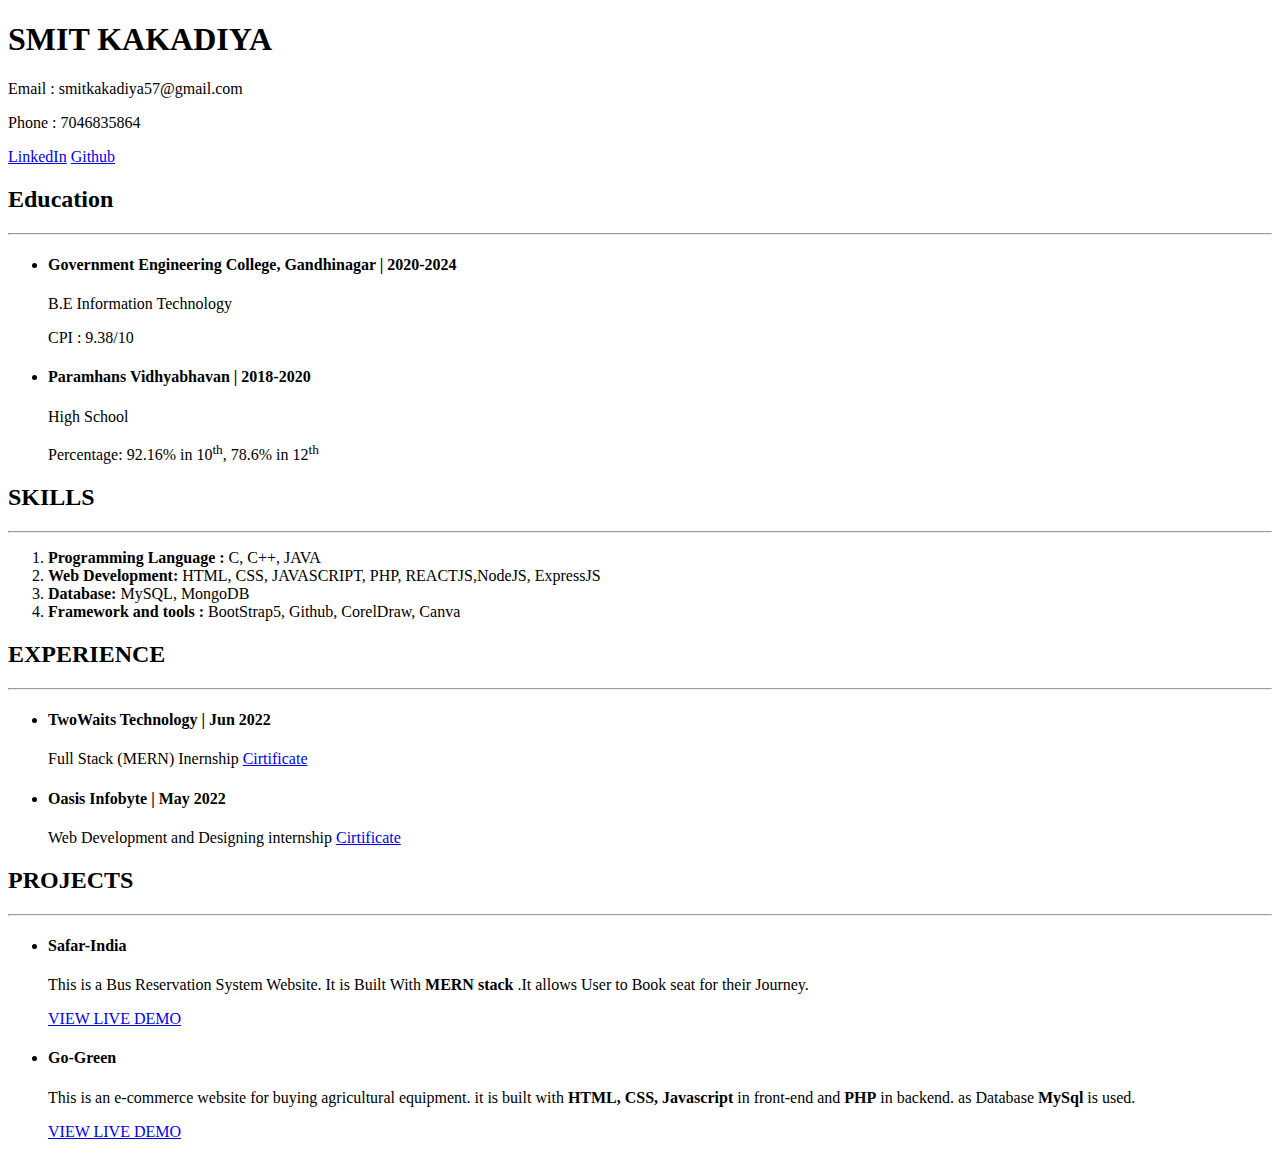
==== prac-6/index.html @ bec28dfa "Add files via upload" ====
<!-- practical-6  SMIT KAKADIYA RESUME -->


<!DOCTYPE html>
<html lang="en">

<head>
    <meta charset="UTF-8">
    <meta http-equiv="X-UA-Compatible" content="IE=edge">
    <meta name="viewport" content="width=device-width, initial-scale=1.0">
    <title>SMIT KAKADIYA RESUME</title>
</head>

<body >
    <div class="container">
        <div class="contact">
            <h1>SMIT KAKADIYA</h1>
            <p>Email : smitkakadiya57@gmail.com</p>
            <p>Phone : 7046835864</p>
            <p><a href="#">LinkedIn</a> <a href="#">Github</a></p>
        </div>
        <h2>Education</h2>
        <hr>
        <ul>
            <li>
                <h4>Government Engineering College, Gandhinagar | 2020-2024</h4>
                <p>B.E Information Technology</p>
                <p>CPI : 9.38/10</p>
            </li>
            <li>
                <h4>Paramhans Vidhyabhavan | 2018-2020</h4>
                <p>High School</p>
                <p>Percentage: 92.16% in 10<sup>th</sup>, 78.6% in 12<sup>th</sup> </p>
            </li>
        </ul>
        <h2>SKILLS</h2>
        <hr>
        <ol>
            <li><strong>Programming Language : </strong>C, C++, JAVA</li>
            <li><strong>Web Development:</strong> HTML, CSS, JAVASCRIPT, PHP, REACTJS,NodeJS, ExpressJS</li>
            <li><strong>Database: </strong> MySQL, MongoDB</li>
            <li><strong>Framework and tools :</strong> BootStrap5, Github, CorelDraw, Canva</li>
        </ol>
        <h2>EXPERIENCE</h2>
        <hr>
        <ul>
            <li>
                <h4> TwoWaits Technology | Jun 2022 </h4>
                <p>Full Stack (MERN) Inernship <a href="#">Cirtificate</a></p>
            </li>
            <li>
                <h4> Oasis Infobyte | May 2022 </h4>
                <p> Web Development and Designing internship <a href="#">Cirtificate</a></p>
            </li>
        </ul>

        <h2>PROJECTS</h2>
        <hr>
        <ul>
            <li>
                <h4>Safar-India</h4>
                <p> This is a Bus Reservation System Website. It is Built With <strong>MERN stack</strong> .It allows
                    User to Book seat for their Journey. </p>
                <a href="#"> VIEW LIVE DEMO</a>
            </li>

            <li>
                <h4>Go-Green</h4>
                <p> This is an e-commerce website for buying agricultural equipment. it is built with <strong>HTML, CSS,
                        Javascript </strong>in front-end and <strong>PHP</strong> in backend. as Database
                    <strong>MySql</strong> is used.</p>
                <a href="#"> VIEW LIVE DEMO</a>
            </li>
        </ul>
    </div>
</body>

</html>
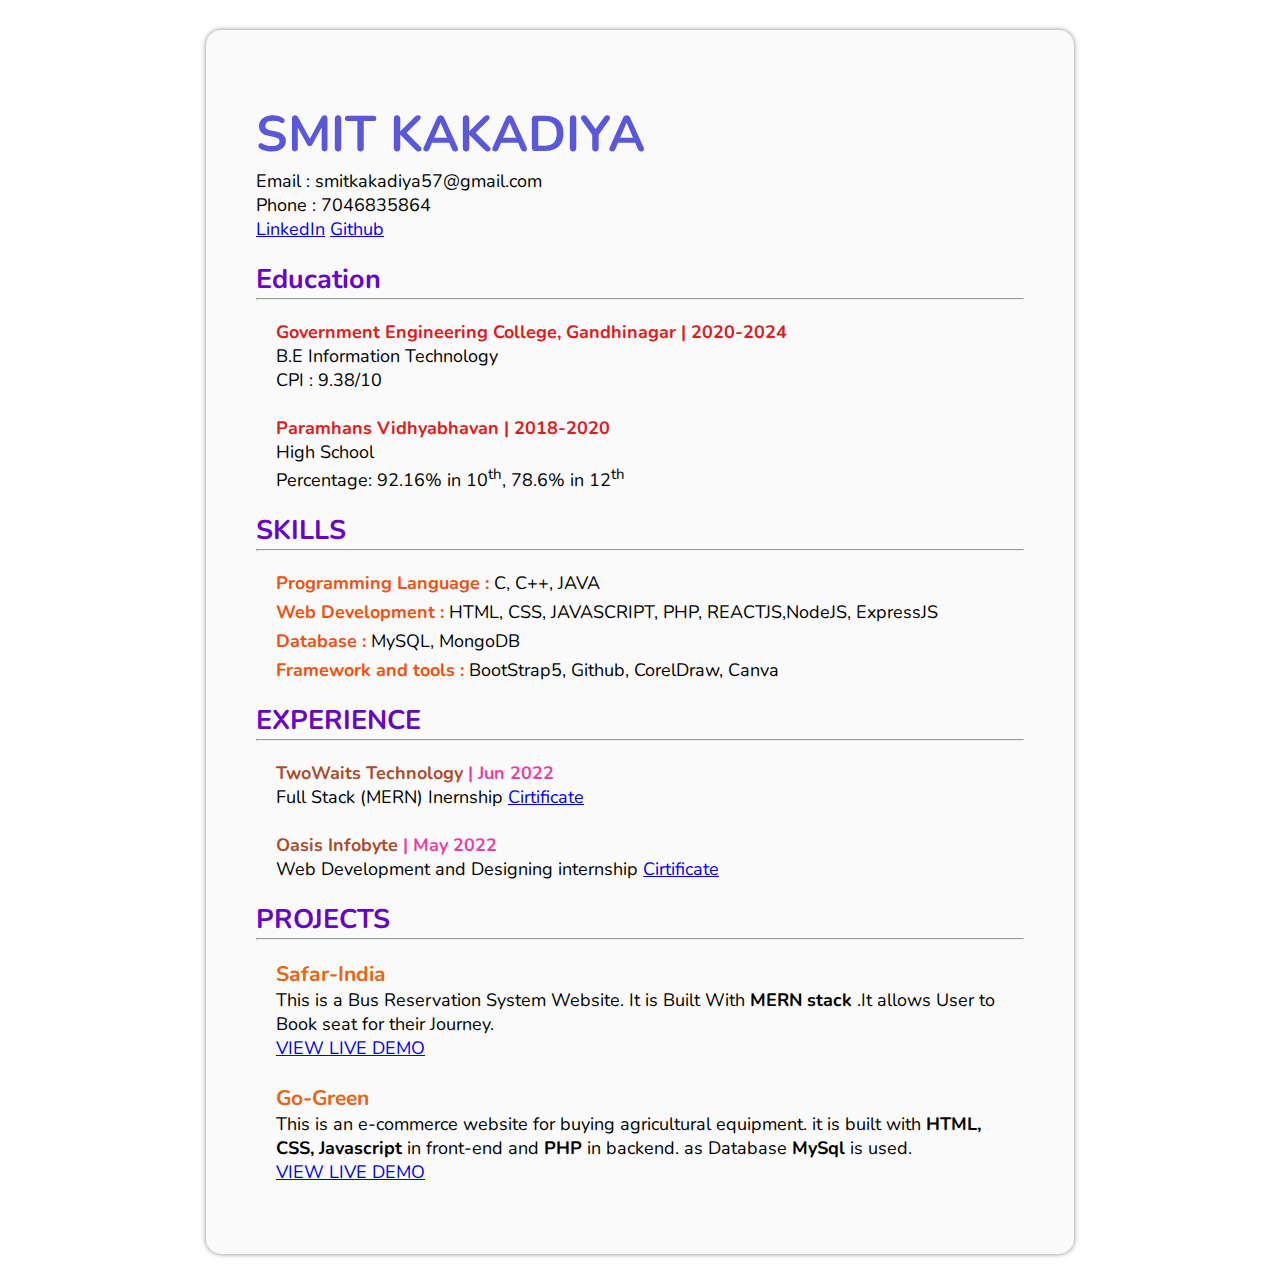
==== commit 97345a38: "Add files via upload" ====
--- a/prac-6/index.html
+++ b/prac-6/index.html
@@ -9,66 +9,81 @@
     <meta http-equiv="X-UA-Compatible" content="IE=edge">
     <meta name="viewport" content="width=device-width, initial-scale=1.0">
     <title>SMIT KAKADIYA RESUME</title>
+
+    <link rel="preconnect" href="https://fonts.googleapis.com">
+    <link rel="preconnect" href="https://fonts.gstatic.com" crossorigin>
+    <link href="https://fonts.googleapis.com/css2?family=Nunito&display=swap" rel="stylesheet">
+
+
 </head>
 
-<body >
-    <div class="container">
-        <div class="contact">
-            <h1>SMIT KAKADIYA</h1>
+<style>
+    * {
+        margin: 0;
+        padding: 0;
+        font-family: 'Nunito', sans-serif;
+    }
+</style>
+
+<body style="font-size: 18px;">
+    <div style="  max-width: 60%; margin:30px auto; padding: 50px; border-radius: 15px; box-shadow: 0 0 5px #898282; background-color: #fafafa;">
+        <div style="margin: 20px 0px;">
+            <h1 style="color: #5858d9; font-size: 50px;">SMIT KAKADIYA</h1>
             <p>Email : smitkakadiya57@gmail.com</p>
             <p>Phone : 7046835864</p>
             <p><a href="#">LinkedIn</a> <a href="#">Github</a></p>
         </div>
-        <h2>Education</h2>
+        <h2 style="color: #6804c6;">Education</h2>
         <hr>
-        <ul>
+        <ul style="list-style: none; margin: 20px;">
             <li>
-                <h4>Government Engineering College, Gandhinagar | 2020-2024</h4>
+                <h4 style="color: rgb(220, 29, 29);">Government Engineering College, Gandhinagar | 2020-2024</h4>
                 <p>B.E Information Technology</p>
                 <p>CPI : 9.38/10</p>
-            </li>
+            </li><br>
             <li>
-                <h4>Paramhans Vidhyabhavan | 2018-2020</h4>
+                <h4 style="color: rgb(220, 29, 29);">Paramhans Vidhyabhavan | 2018-2020</h4>
                 <p>High School</p>
                 <p>Percentage: 92.16% in 10<sup>th</sup>, 78.6% in 12<sup>th</sup> </p>
             </li>
         </ul>
-        <h2>SKILLS</h2>
+        <h2 style="color: #6804c6;">SKILLS</h2>
         <hr>
-        <ol>
-            <li><strong>Programming Language : </strong>C, C++, JAVA</li>
-            <li><strong>Web Development:</strong> HTML, CSS, JAVASCRIPT, PHP, REACTJS,NodeJS, ExpressJS</li>
-            <li><strong>Database: </strong> MySQL, MongoDB</li>
-            <li><strong>Framework and tools :</strong> BootStrap5, Github, CorelDraw, Canva</li>
+        <ol style="list-style: none; margin: 20px; display: flex; flex-direction: column; gap: 5px;">
+            <li><strong style="color: #f15112;">Programming Language : </strong>C, C++, JAVA</li>
+            <li><strong style="color: #f15112;">Web Development :</strong> HTML, CSS, JAVASCRIPT, PHP, REACTJS,NodeJS, ExpressJS</li>
+            <li><strong style="color: #f15112;">Database : </strong> MySQL, MongoDB</li>
+            <li><strong style="color: #f15112;">Framework and tools :</strong> BootStrap5, Github, CorelDraw, Canva</li>
         </ol>
-        <h2>EXPERIENCE</h2>
+        <h2 style="color: #6804c6;">EXPERIENCE</h2>
         <hr>
-        <ul>
+        <ul style="list-style: none; margin: 20px;">
             <li>
-                <h4> TwoWaits Technology | Jun 2022 </h4>
+                <h4 style="color: #a02b00db;"> TwoWaits Technology  <span style="color: #ea1c97db;">| Jun 2022 </span></h4>
                 <p>Full Stack (MERN) Inernship <a href="#">Cirtificate</a></p>
-            </li>
+            </li><br>
             <li>
-                <h4> Oasis Infobyte | May 2022 </h4>
+                <h4 style="color: #a02b00db;"> Oasis Infobyte <span style="color: #ea1c97db;">| May 2022</span> </h4>
                 <p> Web Development and Designing internship <a href="#">Cirtificate</a></p>
             </li>
         </ul>
 
-        <h2>PROJECTS</h2>
+        <h2 style="color: #6804c6;">PROJECTS</h2>
         <hr>
-        <ul>
-            <li>
-                <h4>Safar-India</h4>
+        <ul style="list-style: none; margin: 20px; ">
+            <li >
+                <h3 style="color: #e86514;">Safar-India</h3>
                 <p> This is a Bus Reservation System Website. It is Built With <strong>MERN stack</strong> .It allows
                     User to Book seat for their Journey. </p>
                 <a href="#"> VIEW LIVE DEMO</a>
             </li>
-
+<br>
             <li>
-                <h4>Go-Green</h4>
+                <h3 style="color: #e86514;">Go-Green</h3>
                 <p> This is an e-commerce website for buying agricultural equipment. it is built with <strong>HTML, CSS,
                         Javascript </strong>in front-end and <strong>PHP</strong> in backend. as Database
-                    <strong>MySql</strong> is used.</p>
+                    <strong>MySql</strong> is used.
+                </p>
                 <a href="#"> VIEW LIVE DEMO</a>
             </li>
         </ul>
